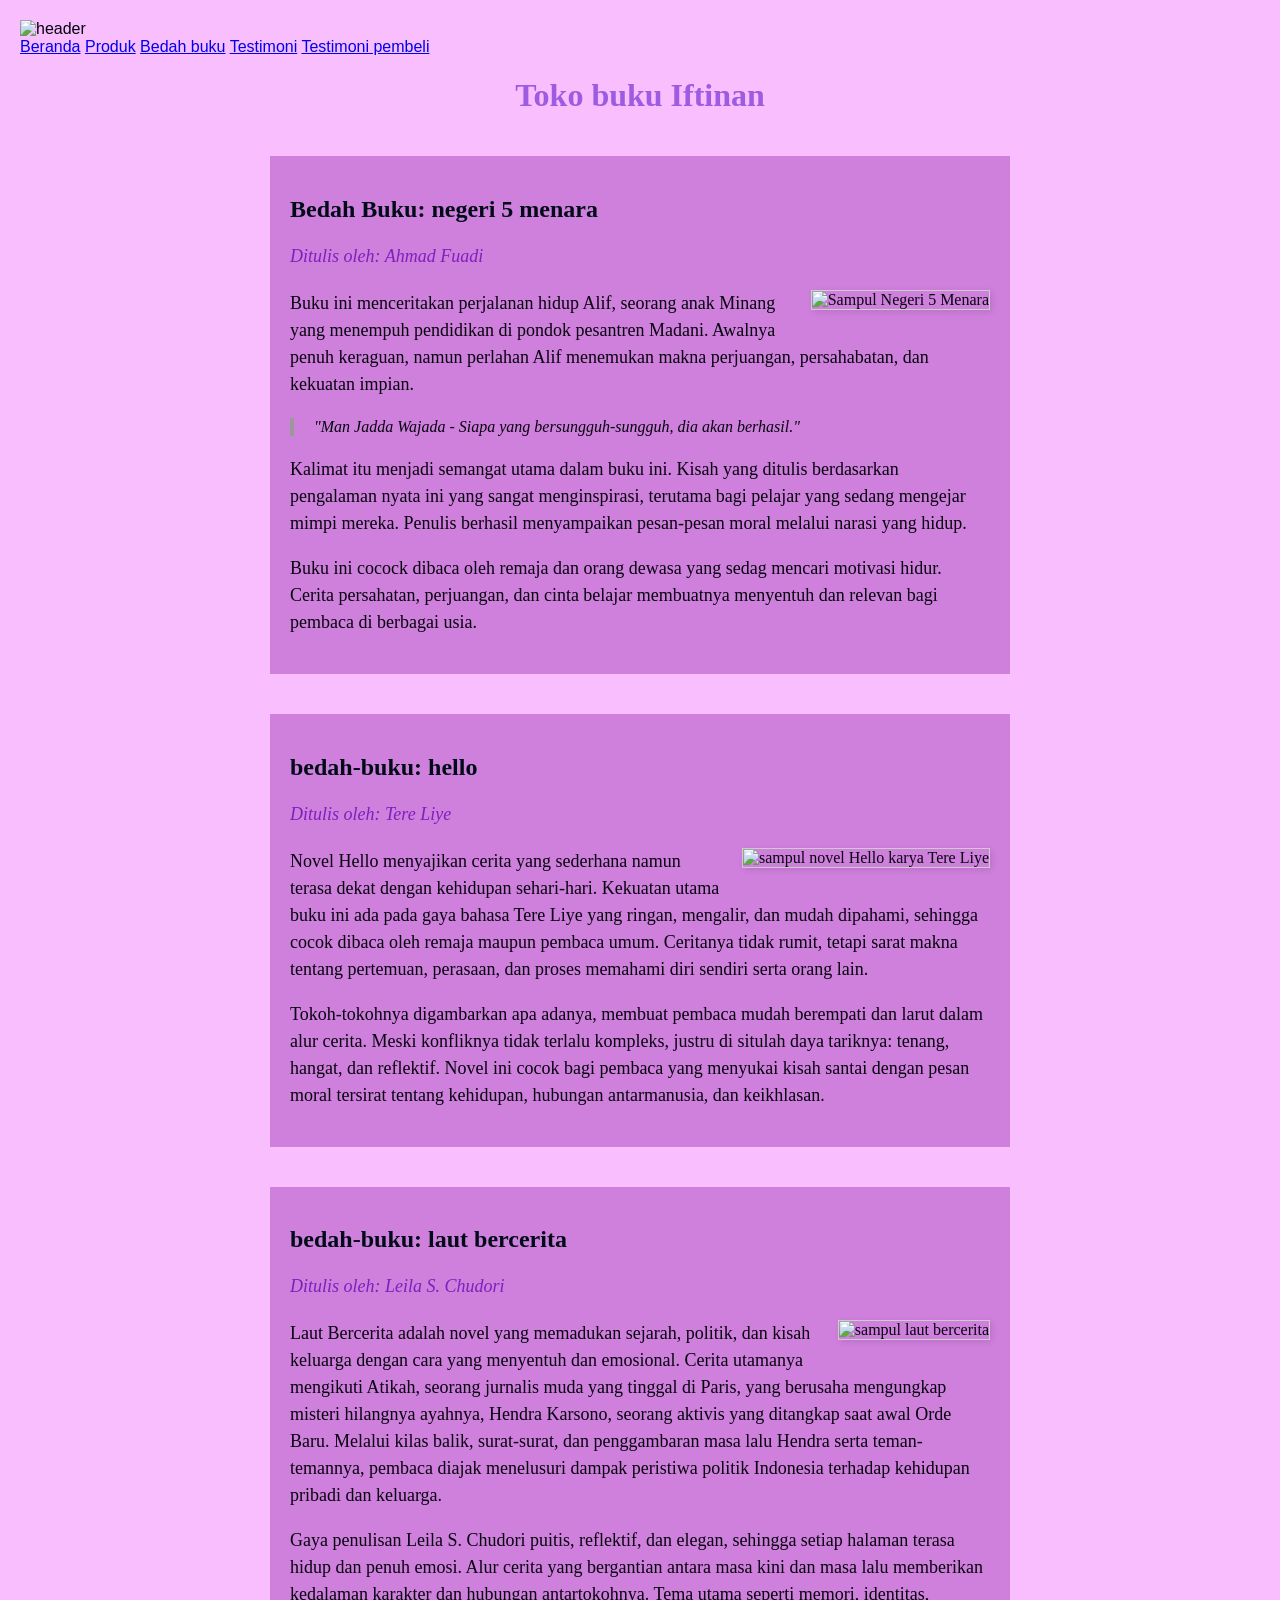
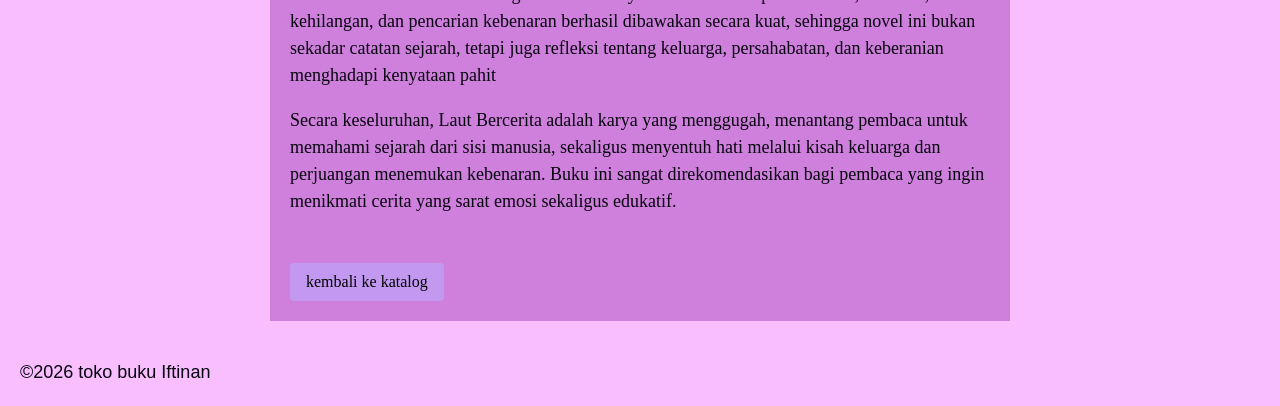
==== bedah-buku.html @ 48e4298e "Add files via upload" ====
<!DOCTYPE html>
<html lang="id">
<head>
<meta charset="UTF-8">

<meta name="viewport" content="width=device-width, initial-
scale=1.0">

<title>Profil Usaha Buku</title>
<link rel="stylesheet" href="style.css" />
</head>
<body>
     <header>
        <img src="images/ChatGPT Image Feb 4, 2026, 10_51_11 AM.png" alt="header" width="1312" height="500">
     </header>
<nav> 
<a href="index.html" >Beranda</a>
<a href="produk.html" >Produk</a>
<a href="bedah-buku.html" >Bedah buku</a>
<a href="testimoni.html" >Testimoni</a>
<a href="tampil-testimoni.html" >Testimoni pembeli</a>
</nav>
<h1>Toko buku Iftinan</h1>

<section class="daftar-produk">
<main class="artikel">
<h2>Bedah Buku: negeri 5 menara</h2>
<p class="penulis">Ditulis oleh: Ahmad Fuadi</p>
   <img src="images/Negeri 5 Menara.jpg" alt="Sampul Negeri 5 Menara" class="sampul">
   <p> 
      Buku ini menceritakan perjalanan hidup Alif, seorang anak Minang yang menempuh pendidikan di pondok pesantren Madani.
     Awalnya penuh keraguan, namun perlahan Alif menemukan makna perjuangan, persahabatan, dan kekuatan impian.
    </p>
    <blockquote>
        "Man Jadda Wajada - Siapa yang bersungguh-sungguh, dia akan berhasil."
    </blockquote>
    <p>
        Kalimat itu menjadi semangat utama dalam buku ini. Kisah yang ditulis berdasarkan pengalaman nyata ini yang sangat menginspirasi,
        terutama bagi pelajar yang sedang mengejar mimpi mereka. Penulis berhasil menyampaikan pesan-pesan moral melalui narasi yang hidup.
    </p>
    <p>
        Buku ini cocock dibaca oleh remaja dan orang dewasa yang sedag mencari motivasi hidur. Cerita persahatan, perjuangan, dan cinta belajar membuatnya menyentuh dan relevan bagi pembaca di berbagai usia.
    </p>
</main>
</section>

<section class="daftar-produk">
<main class="artikel">
<h2>bedah-buku: hello</h2>
<p class="penulis">Ditulis oleh: Tere Liye</p>
    <img src="images/Cuplikan layar 2026-01-28 110752.png" alt="sampul novel Hello karya Tere Liye" class="sampul">
    <p>
        Novel Hello menyajikan cerita yang sederhana namun terasa dekat dengan kehidupan sehari-hari. Kekuatan utama buku ini ada pada gaya bahasa Tere Liye yang ringan, mengalir, dan mudah dipahami,
        sehingga cocok dibaca oleh remaja maupun pembaca umum. Ceritanya tidak rumit, tetapi sarat makna tentang pertemuan, perasaan, dan proses memahami diri sendiri serta orang lain.
    </p>
    <p>
        Tokoh-tokohnya digambarkan apa adanya, membuat pembaca mudah berempati dan larut dalam alur cerita. Meski konfliknya tidak terlalu kompleks,
         justru di situlah daya tariknya: tenang, hangat, dan reflektif. Novel ini cocok bagi pembaca yang menyukai kisah santai dengan pesan moral tersirat tentang kehidupan, hubungan antarmanusia, dan keikhlasan.
    </p>
</main>
</section>

<section class="daftar-produk">
<main class="artikel">
<h2>bedah-buku: laut bercerita</h2>
<p class="penulis">Ditulis oleh: Leila S. Chudori</p>
    <img src="images/Laut Bercerita (Indonesian Edition).jpg" alt="sampul laut bercerita" class="sampul">
    <p>
        Laut Bercerita adalah novel yang memadukan sejarah, politik, dan kisah keluarga dengan cara yang menyentuh dan emosional. Cerita utamanya mengikuti Atikah, seorang jurnalis muda yang tinggal di Paris, yang berusaha mengungkap misteri hilangnya ayahnya, Hendra Karsono, seorang aktivis yang ditangkap saat awal Orde Baru. Melalui kilas balik, surat-surat,
         dan penggambaran masa lalu Hendra serta teman-temannya, pembaca diajak menelusuri dampak peristiwa politik Indonesia terhadap kehidupan pribadi dan keluarga.
    </p>
    <p>
        Gaya penulisan Leila S. Chudori puitis, reflektif, dan elegan, sehingga setiap halaman terasa hidup dan penuh emosi. Alur cerita yang bergantian antara masa kini dan masa lalu memberikan kedalaman karakter dan hubungan antartokohnya. Tema utama seperti memori, identitas, kehilangan, dan pencarian kebenaran berhasil dibawakan secara kuat,
        sehingga novel ini bukan sekadar catatan sejarah, tetapi juga refleksi tentang keluarga, persahabatan, dan keberanian menghadapi kenyataan pahit
    </p>
    <p>
        Secara keseluruhan, Laut Bercerita adalah karya yang menggugah, menantang pembaca untuk memahami sejarah dari sisi manusia, 
        sekaligus menyentuh hati melalui kisah keluarga dan perjuangan menemukan kebenaran. Buku ini sangat direkomendasikan bagi pembaca yang ingin menikmati cerita yang sarat emosi sekaligus edukatif.
    </p>
<a href="produk.html" class="btn-kembali">kembali ke katalog</a>
</main>
</section>


</section>
<footer>
    <p>&copy;2026 toko buku Iftinan</p>
</footer>
</body>
</html>
---- style.css ----
body {
background-color:#f8befe;
font-family: Arial, sans-serif;
color: #07040f;
margin: 20px;
}
h1 {
color: #9c5be0;
text-align: center;
font-family: Cambria, Cochin, Georgia, Times, 'Times New Roman', serif;
}
h2 {
color: #010c18;
text-align: left;
}
p {
font-size: 18px;
text-align: left;
line-height: 1.5;


}

.daftar-produk {
 display: grid;
 grid-template-columns: repeat(auto-fit,minmax(250px, 1fr));
 gap: 20px;
 padding: 20px;
 }

.produk {
 background-color: #efaaee;
 border: 1px snow;
 padding: 15px;
 border-radius: 10px;
 text-align: 10px;
 box-shadow: 0 2px 6px rgba(0, 0, 0, 0.1);
 }

 .produk img {
 width: 150px;
 height: auto;
 border-radius: 5px;
 margin-bottom: 10px;
 }

.produk h2 {
 font-size: 20px;
 color: #000001;
 }

.produk h3 {
 font-size: 16px;
 color: #010c18;
 }

.harga {
 font-weight: bold;
 color: #000000;
 }

.deskripsi {
 font-size: 14px;
 color: #ffffff;
 }

 .artikel {
max-width: 700px;
margin: auto;
padding: 20px;
background-color: #cf7fdc;
font-family: Cambria, Cochin, Georgia, Times, 'Times New Roman', serif;
line-height: normal1.8;
 }

 .artikel .penulis{
font-style: italic;
color: #7f1fbf;
margin-bottom: 20px;
 }

 .artikel .sampul {
width: 180 px;
float: right;
margin: 0 0 20px 20px;
border: 1px solid #ccc;
box-shadow: 2px 2px 6px rgba(0, 0, 0, 0.1);
 }

 .artikel blockquote {
font-style: italic;
padding-left: 20px;
margin: 20px 0;
border-left: 4px solid #999;
 }

 .btn-kembali {
display: inline-block;
margin-top: 30px;
padding: 10px 16px;
background-color: #c398f1;
color: rgb(0, 0, 0);
text-decoration: none;
border-radius: 4px;
 }

 .btn-kembali:hover {
background-color: #c598f4;
 }

 .formulir {
max-width: 600px;
margin: auto;
padding: 20px;
background-color: #b793dd;
border-radius: 10px;
box-shadow: 0 0 10px rgba(0, 0, 0, 0.1);
 }

 form label {
display: block;
margin-top: 10px;
font-weight: bold;
 }

 form input , form select , form textarea {
width: 100%;
padding: 8px;
margin-top: 5px;
margin-bottom: 15px;
border-radius: 5px;
border: 1px solid #ccc;
 }

 form button {
background-color: #a173d3;
color: white;
padding: 10px 15px;
border: none;
border-radius: 5px;
cursor: pointer;
 }

 form button:hover {
background-color: #b020d1;
 }
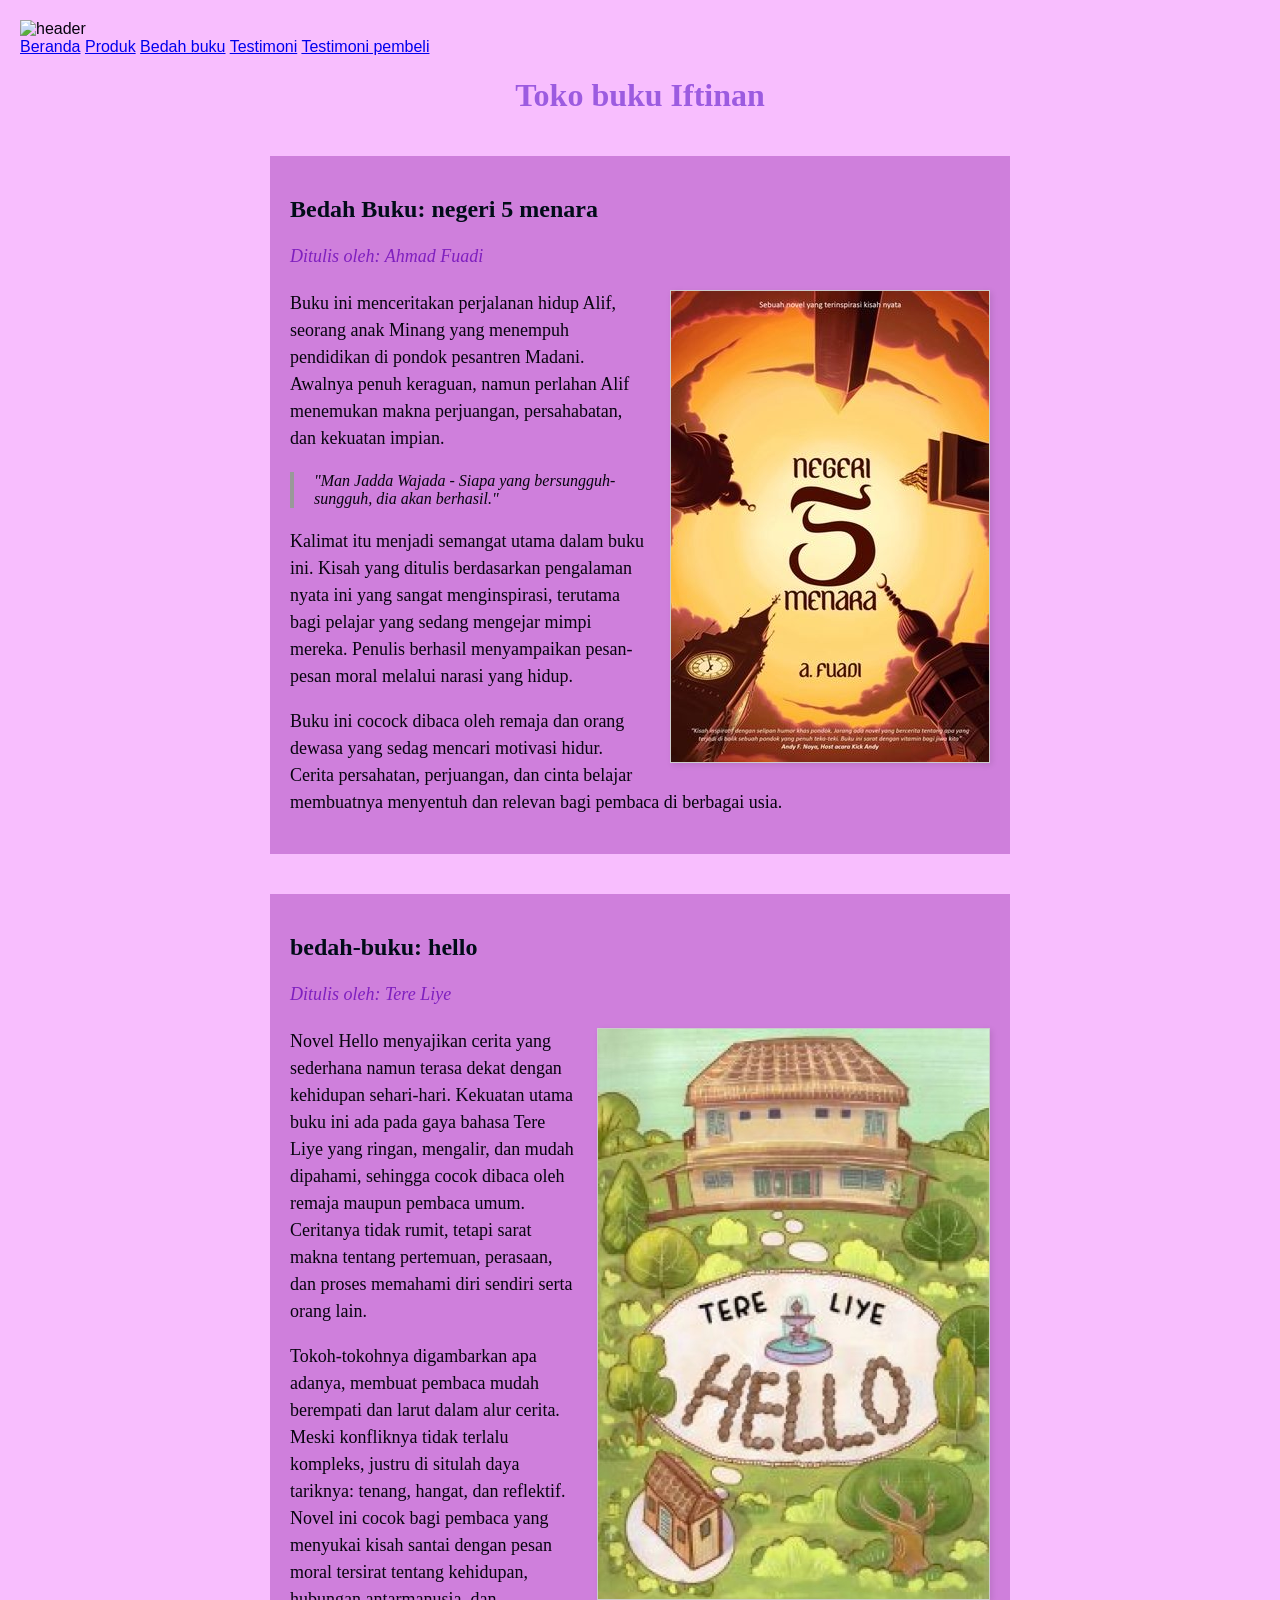
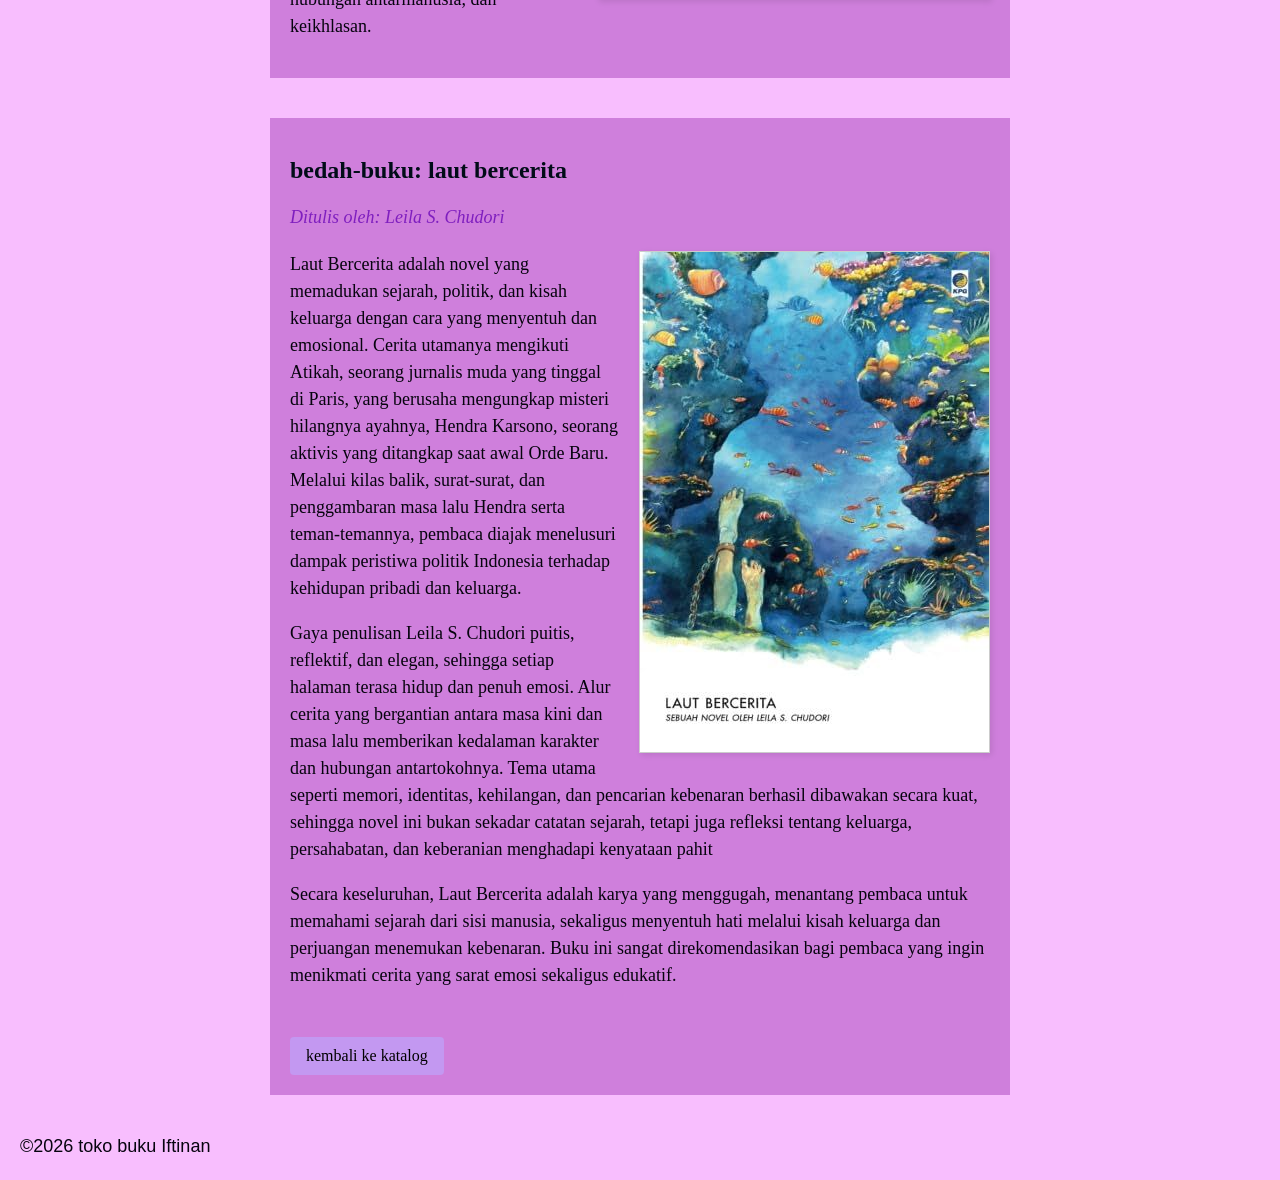
==== commit a587c690: "Update bedah-buku.html" ====
--- a/bedah-buku.html
+++ b/bedah-buku.html
@@ -11,7 +11,7 @@
 </head>
 <body>
      <header>
-        <img src="images/ChatGPT Image Feb 4, 2026, 10_51_11 AM.png" alt="header" width="1312" height="500">
+        <img src="ChatGPT Image Feb 4, 2026, 10_51_11 AM.png" alt="header" width="1312" height="500">
      </header>
 <nav> 
 <a href="index.html" >Beranda</a>
@@ -26,7 +26,7 @@
 <main class="artikel">
 <h2>Bedah Buku: negeri 5 menara</h2>
 <p class="penulis">Ditulis oleh: Ahmad Fuadi</p>
-   <img src="images/Negeri 5 Menara.jpg" alt="Sampul Negeri 5 Menara" class="sampul">
+   <img src="Negeri 5 Menara.jpg" alt="Sampul Negeri 5 Menara" class="sampul">
    <p> 
       Buku ini menceritakan perjalanan hidup Alif, seorang anak Minang yang menempuh pendidikan di pondok pesantren Madani.
      Awalnya penuh keraguan, namun perlahan Alif menemukan makna perjuangan, persahabatan, dan kekuatan impian.
@@ -48,7 +48,7 @@
 <main class="artikel">
 <h2>bedah-buku: hello</h2>
 <p class="penulis">Ditulis oleh: Tere Liye</p>
-    <img src="images/Cuplikan layar 2026-01-28 110752.png" alt="sampul novel Hello karya Tere Liye" class="sampul">
+    <img src="Cuplikan layar 2026-01-28 110752.png" alt="sampul novel Hello karya Tere Liye" class="sampul">
     <p>
         Novel Hello menyajikan cerita yang sederhana namun terasa dekat dengan kehidupan sehari-hari. Kekuatan utama buku ini ada pada gaya bahasa Tere Liye yang ringan, mengalir, dan mudah dipahami,
         sehingga cocok dibaca oleh remaja maupun pembaca umum. Ceritanya tidak rumit, tetapi sarat makna tentang pertemuan, perasaan, dan proses memahami diri sendiri serta orang lain.
@@ -64,7 +64,7 @@
 <main class="artikel">
 <h2>bedah-buku: laut bercerita</h2>
 <p class="penulis">Ditulis oleh: Leila S. Chudori</p>
-    <img src="images/Laut Bercerita (Indonesian Edition).jpg" alt="sampul laut bercerita" class="sampul">
+    <img src="Laut Bercerita (Indonesian Edition).jpg" alt="sampul laut bercerita" class="sampul">
     <p>
         Laut Bercerita adalah novel yang memadukan sejarah, politik, dan kisah keluarga dengan cara yang menyentuh dan emosional. Cerita utamanya mengikuti Atikah, seorang jurnalis muda yang tinggal di Paris, yang berusaha mengungkap misteri hilangnya ayahnya, Hendra Karsono, seorang aktivis yang ditangkap saat awal Orde Baru. Melalui kilas balik, surat-surat,
          dan penggambaran masa lalu Hendra serta teman-temannya, pembaca diajak menelusuri dampak peristiwa politik Indonesia terhadap kehidupan pribadi dan keluarga.
@@ -87,4 +87,5 @@
     <p>&copy;2026 toko buku Iftinan</p>
 </footer>
 </body>
-</html>+
+</html>
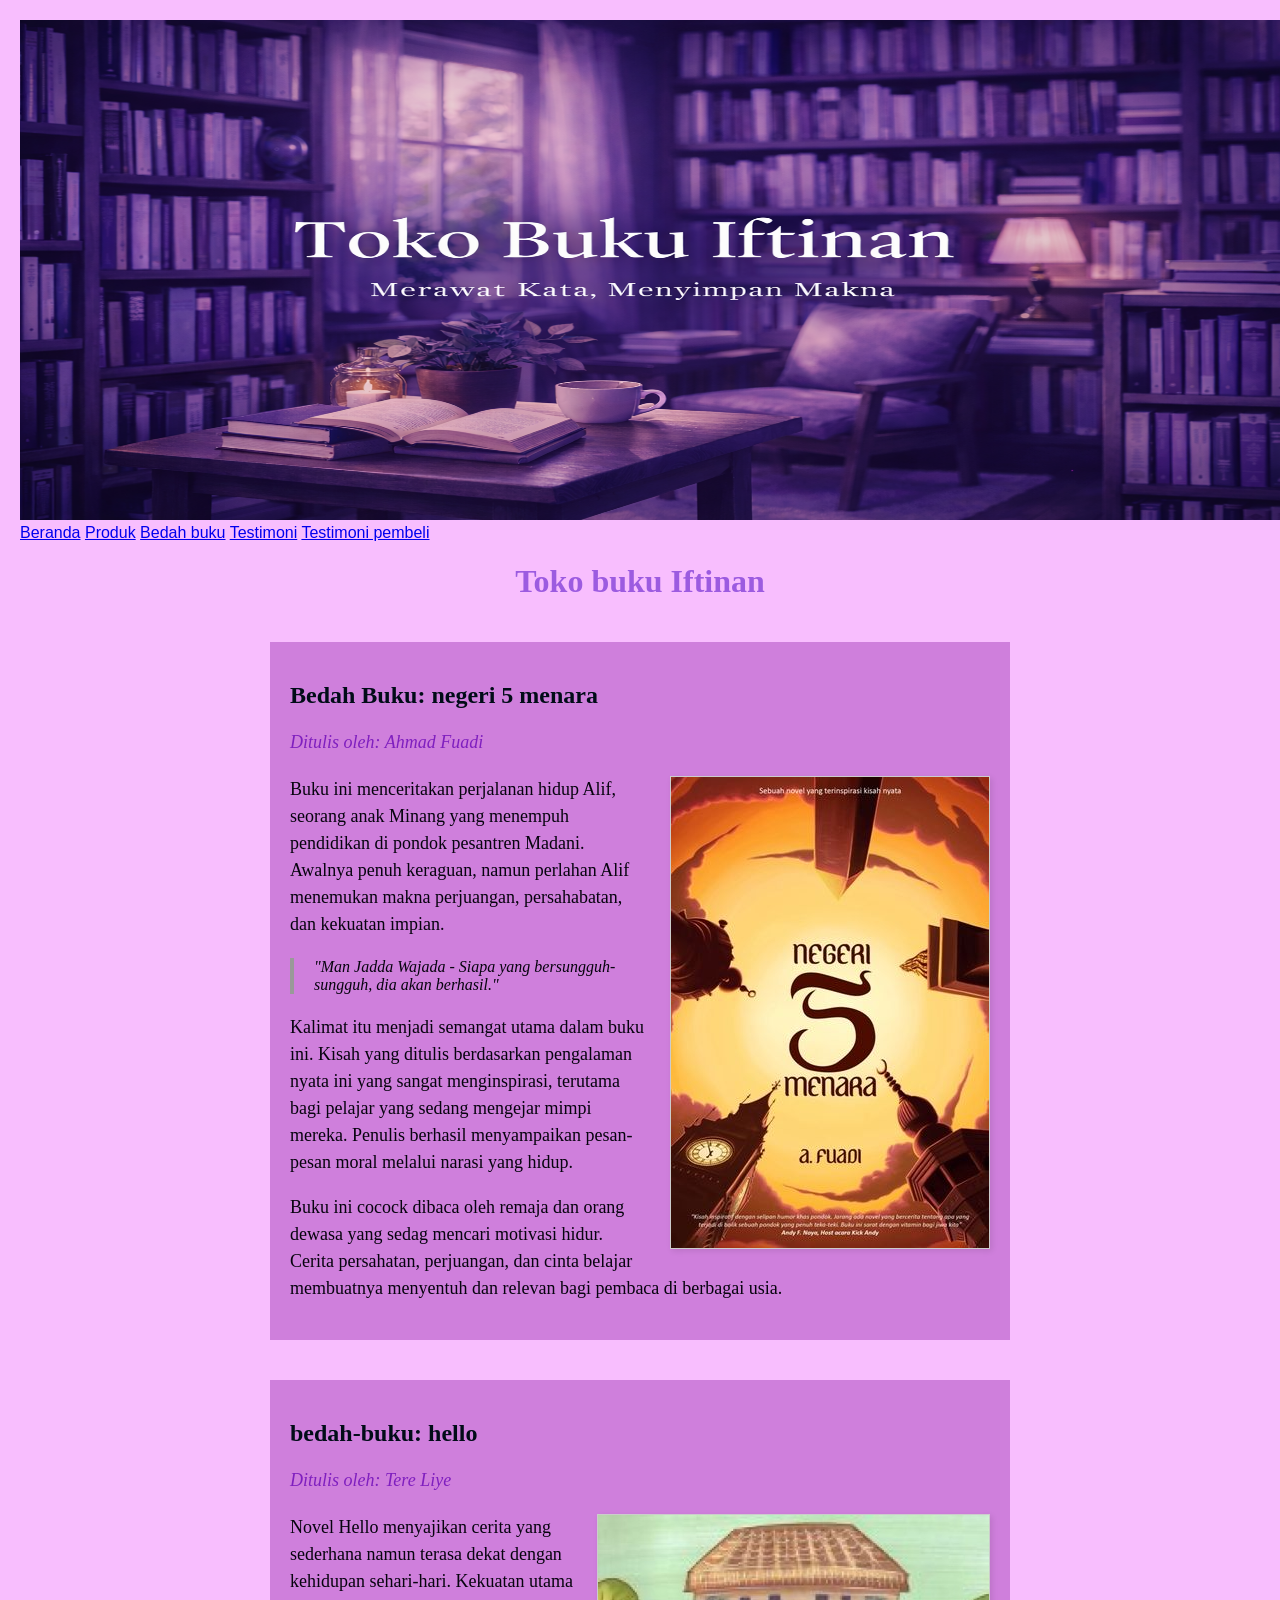
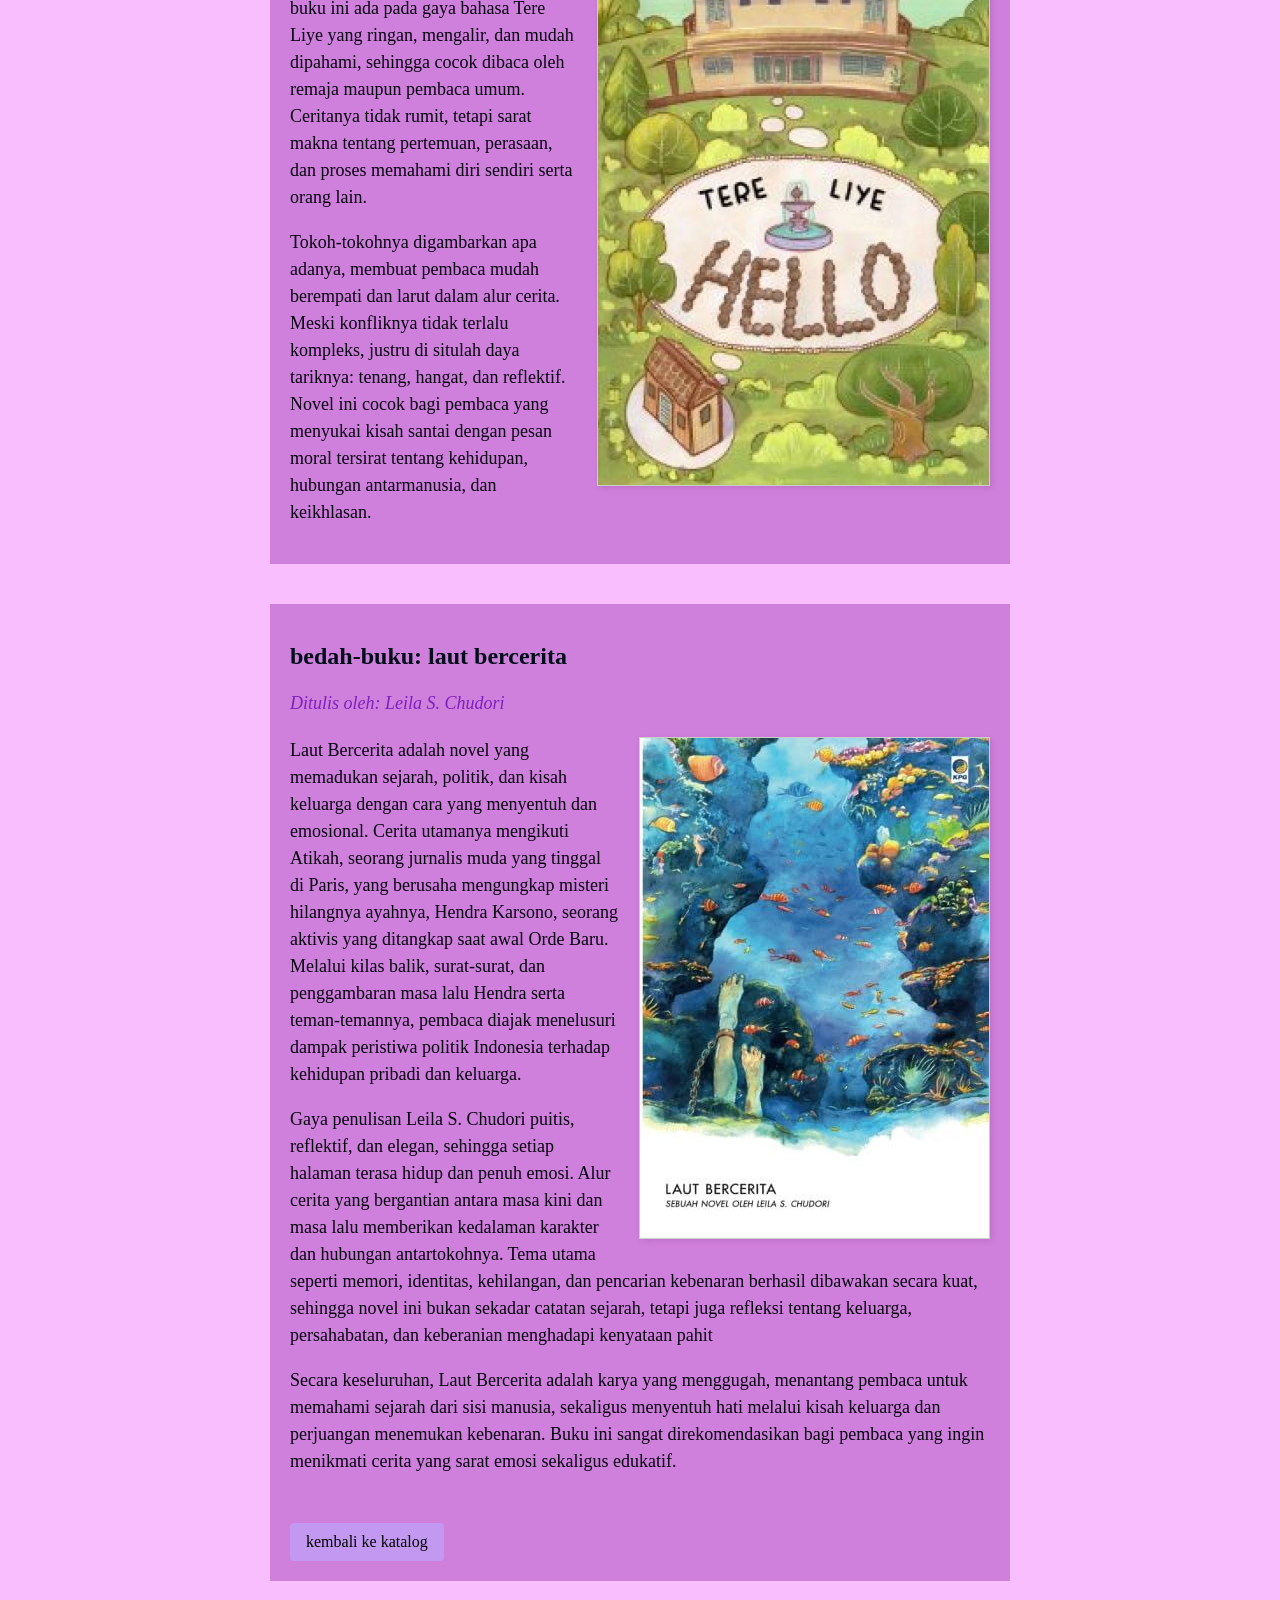
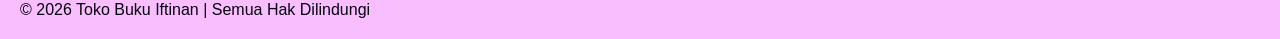
==== commit 93da4b4a: "Update bedah-buku.html" ====
--- a/bedah-buku.html
+++ b/bedah-buku.html
@@ -84,8 +84,9 @@
 
 </section>
 <footer>
-    <p>&copy;2026 toko buku Iftinan</p>
+    © 2026 Toko Buku Iftinan | Semua Hak Dilindungi
 </footer>
 </body>
 
 </html>
+
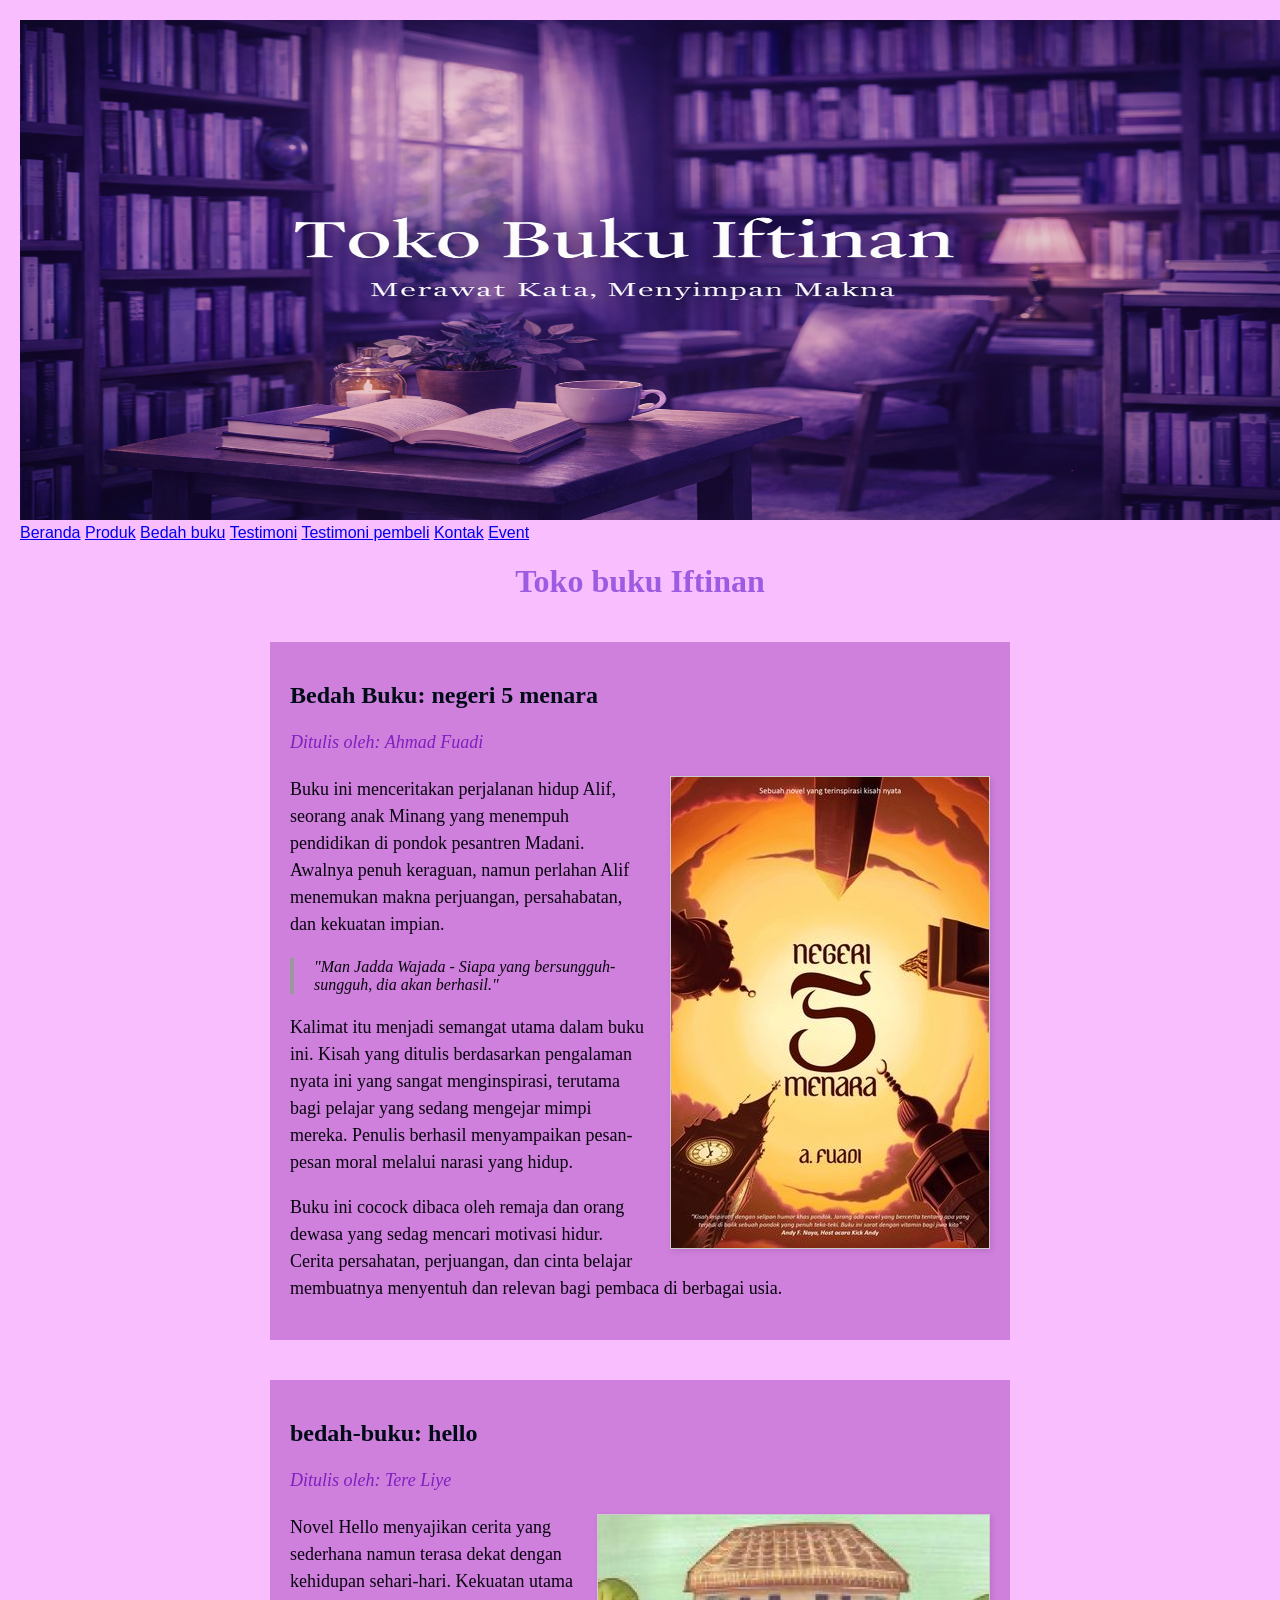
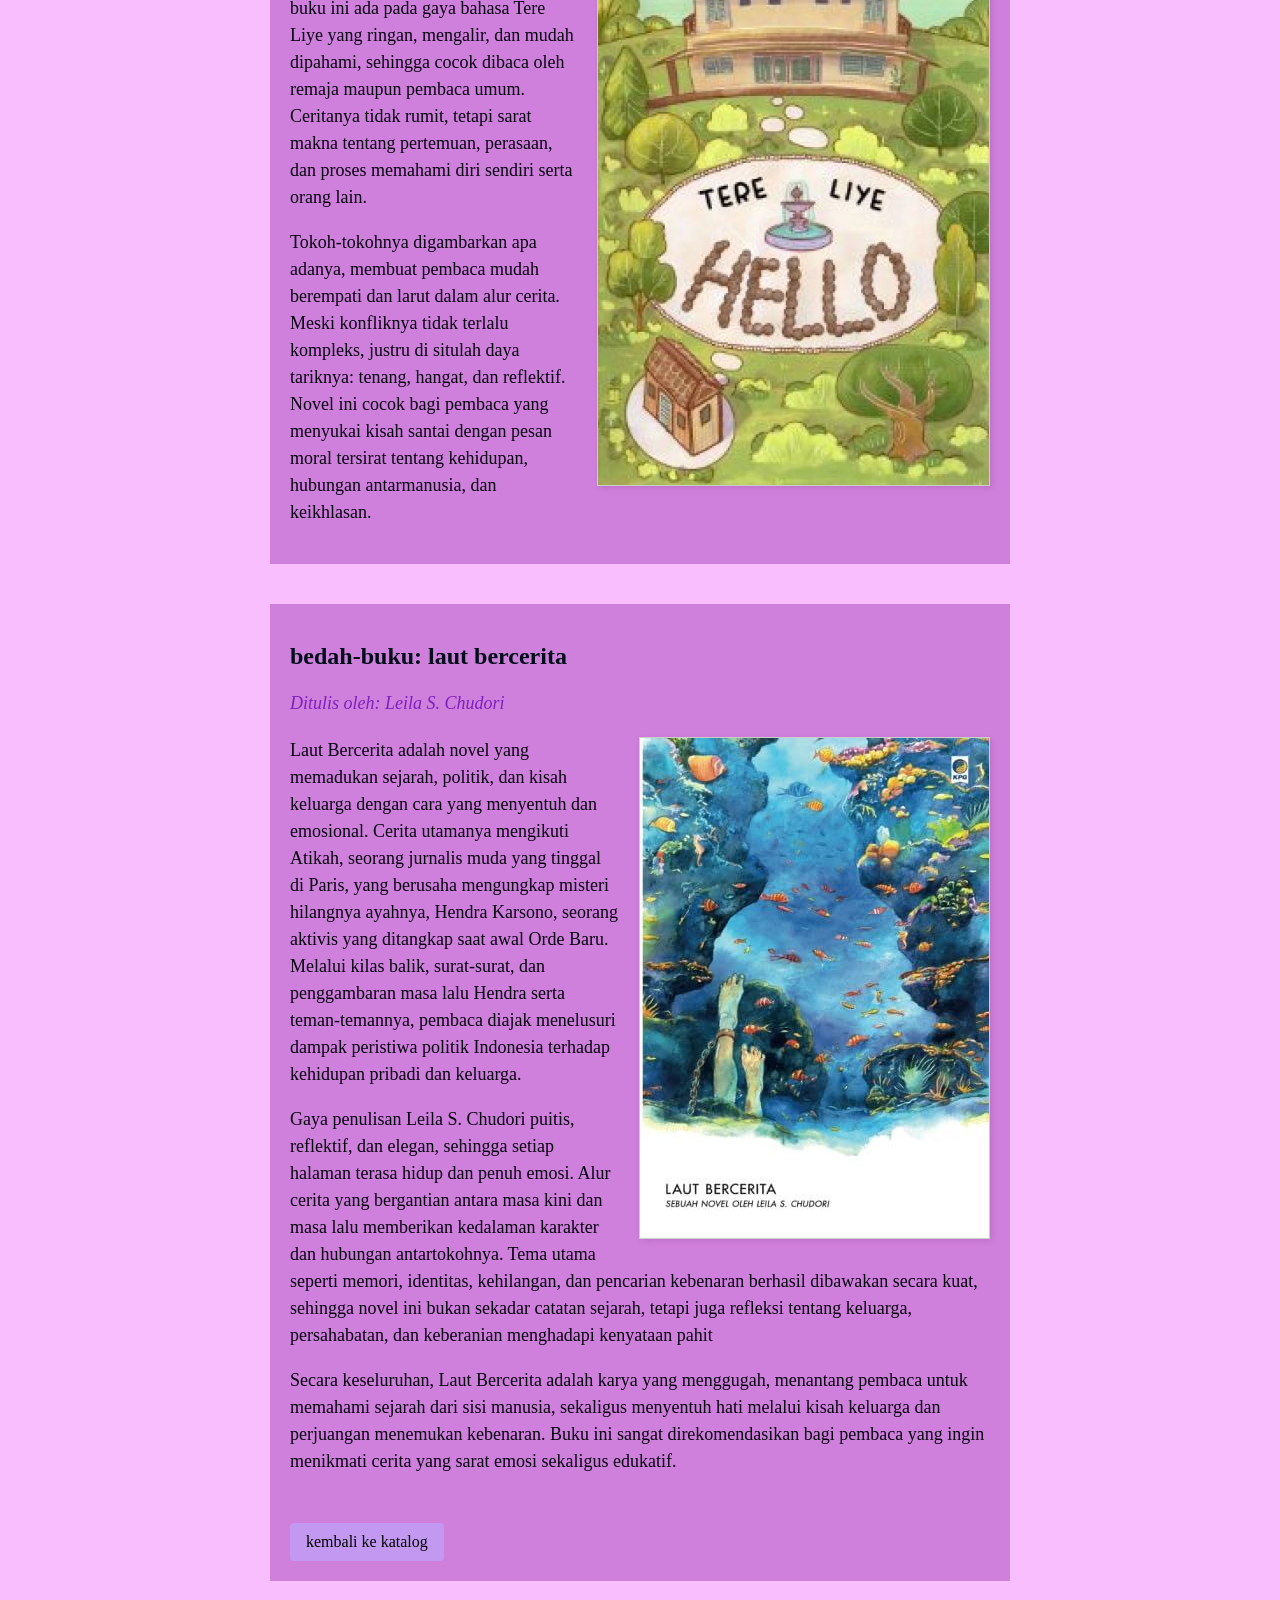
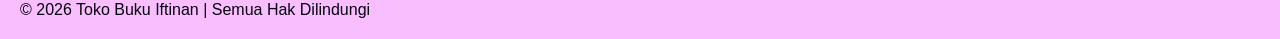
==== commit 1116a2db: "Update bedah-buku.html" ====
--- a/bedah-buku.html
+++ b/bedah-buku.html
@@ -19,6 +19,8 @@
 <a href="bedah-buku.html" >Bedah buku</a>
 <a href="testimoni.html" >Testimoni</a>
 <a href="tampil-testimoni.html" >Testimoni pembeli</a>
+<a href="kontak.html" >Kontak</a>
+<a href="event.html" >Event</a>     
 </nav>
 <h1>Toko buku Iftinan</h1>
 
@@ -90,3 +92,4 @@
 
 </html>
 
+
